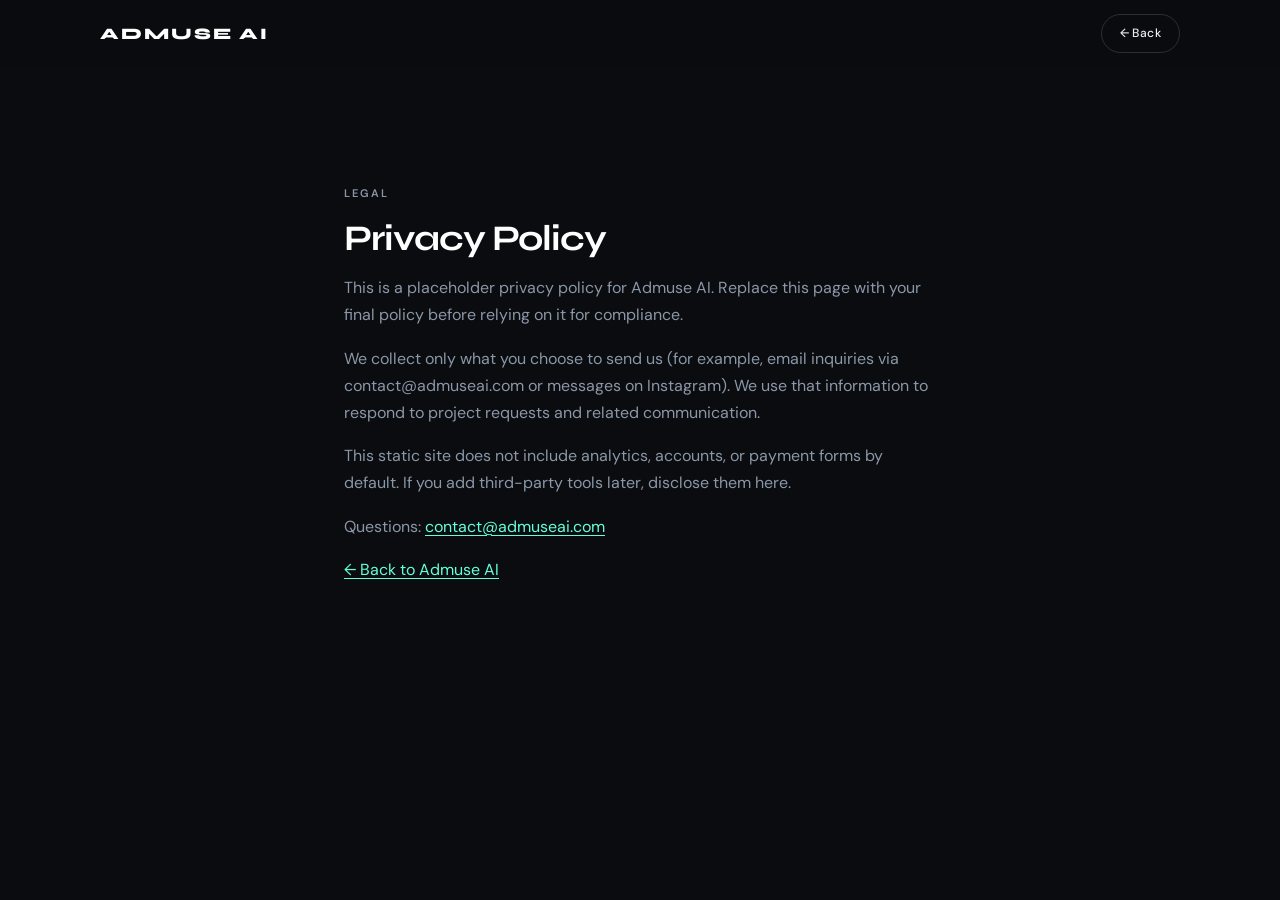
==== privacy/index.html @ ca108473 "Add files via upload" ====
<!DOCTYPE html>
<html lang="en">
  <head>
    <meta charset="UTF-8" />
    <meta name="viewport" content="width=device-width, initial-scale=1" />
    <title>Privacy Policy — Admuse AI</title>
    <meta name="description" content="Privacy policy placeholder for Admuse AI." />
    <meta name="theme-color" content="#0a0c0f" />
    <meta name="color-scheme" content="dark" />
    <link rel="preconnect" href="https://fonts.googleapis.com" />
    <link rel="preconnect" href="https://fonts.gstatic.com" crossorigin />
    <link
      href="https://fonts.googleapis.com/css2?family=Syne:wght@700;800&family=DM+Sans:wght@400;500&display=swap"
      rel="stylesheet"
    />
    <link rel="stylesheet" href="/styles.css" />
  </head>
  <body>
    <header class="site-header">
      <div class="shell header-inner">
        <a class="logo" href="/">ADMUSE AI</a>
        <a class="btn btn-ghost btn-nav" href="/">← Back</a>
      </div>
    </header>
    <main class="legal-page">
      <p class="eyebrow">Legal</p>
      <h1>Privacy Policy</h1>
      <p>
        This is a placeholder privacy policy for Admuse AI. Replace this page with
        your final policy before relying on it for compliance.
      </p>
      <p>
        We collect only what you choose to send us (for example, email inquiries via
        contact@admuseai.com or messages on Instagram). We use that information to
        respond to project requests and related communication.
      </p>
      <p>
        This static site does not include analytics, accounts, or payment forms by
        default. If you add third-party tools later, disclose them here.
      </p>
      <p>Questions: <a href="mailto:contact@admuseai.com">contact@admuseai.com</a></p>
      <p><a href="/">← Back to Admuse AI</a></p>
    </main>
  </body>
</html>
---- styles.css ----
/* Admuse AI — editorial dark / mint accent */

:root {
  --bg: #0a0c0f;
  --bg-elevated: #111418;
  --bg-card: #12161b;
  --text: #e8edf2;
  --muted: #8b97a8;
  --accent: #64ffda;
  --accent-dim: rgba(100, 255, 218, 0.12);
  --accent-ring: rgba(100, 255, 218, 0.28);
  --border: rgba(255, 255, 255, 0.08);
  --border-strong: rgba(255, 255, 255, 0.14);
  --font-display: "Syne", system-ui, sans-serif;
  --font-body: "DM Sans", system-ui, -apple-system, sans-serif;
  --shell: min(1080px, calc(100% - 2.75rem));
  --shell-narrow: min(720px, calc(100% - 2.75rem));
  --header-h: 4.25rem;
  --radius: 16px;
  --radius-sm: 10px;
  color-scheme: dark;
}

*,
*::before,
*::after {
  box-sizing: border-box;
}

html {
  scroll-behavior: smooth;
}

@media (prefers-reduced-motion: reduce) {
  html {
    scroll-behavior: auto;
  }
  *,
  *::before,
  *::after {
    animation-duration: 0.01ms !important;
    animation-iteration-count: 1 !important;
    transition-duration: 0.01ms !important;
  }
}

body {
  margin: 0;
  min-height: 100vh;
  font-family: var(--font-body);
  font-weight: 400;
  font-size: 1rem;
  line-height: 1.7;
  color: var(--text);
  background: var(--bg);
  overflow-x: hidden;
  -webkit-font-smoothing: antialiased;
}

body.nav-open {
  overflow: hidden;
}

.bg-glow {
  position: fixed;
  inset: 0;
  z-index: 0;
  pointer-events: none;
  background:
    radial-gradient(ellipse 45% 35% at 80% 0%, rgba(100, 255, 218, 0.06), transparent 55%),
    radial-gradient(ellipse 40% 30% at 10% 40%, rgba(100, 255, 218, 0.03), transparent 50%);
}

img,
svg,
video {
  display: block;
  max-width: 100%;
}

a {
  color: inherit;
  text-decoration-thickness: 1px;
  text-underline-offset: 0.2em;
}

a:hover {
  color: var(--accent);
}

:focus-visible {
  outline: 2px solid var(--accent);
  outline-offset: 3px;
}

.skip-link {
  position: absolute;
  left: 1rem;
  top: -100px;
  z-index: 1000;
  padding: 0.65rem 1rem;
  background: var(--accent);
  color: var(--bg);
  border-radius: 999px;
  text-decoration: none;
  font-size: 0.85rem;
  font-weight: 700;
}

.skip-link:focus {
  top: 1rem;
}

.shell {
  width: var(--shell);
  margin-inline: auto;
}

.section-inner-wide {
  width: var(--shell);
}

.section-inner {
  width: var(--shell);
  margin-inline: auto;
}

/* ── Header ── */
.site-header {
  position: sticky;
  top: 0;
  z-index: 100;
  height: var(--header-h);
  background: rgba(10, 12, 15, 0.85);
  backdrop-filter: blur(12px);
  -webkit-backdrop-filter: blur(12px);
  border-bottom: 1px solid transparent;
  transition: border-color 0.2s ease, background 0.2s ease;
}

.site-header.is-scrolled {
  border-bottom-color: var(--border);
  background: rgba(10, 12, 15, 0.92);
}

.header-inner {
  display: flex;
  align-items: center;
  justify-content: space-between;
  height: 100%;
  gap: 1.25rem;
}

.logo {
  display: inline-flex;
  align-items: center;
  text-decoration: none;
  color: #fff;
  font-family: var(--font-display);
  font-weight: 800;
  font-size: 1rem;
  letter-spacing: 0.12em;
  flex-shrink: 0;
}

.logo:hover {
  color: #fff;
}

.logo-text {
  white-space: nowrap;
}

.nav-toggle {
  display: none;
  width: 2.5rem;
  height: 2.5rem;
  padding: 0;
  border: 1px solid var(--border);
  border-radius: 8px;
  background: transparent;
  cursor: pointer;
  align-items: center;
  justify-content: center;
  flex-direction: column;
  gap: 5px;
  z-index: 2;
}

.nav-toggle-bar {
  display: block;
  width: 16px;
  height: 1.5px;
  background: var(--text);
  transition: transform 0.2s ease, opacity 0.2s ease;
}

.nav-toggle[aria-expanded="true"] .nav-toggle-bar:nth-child(1) {
  transform: translateY(6.5px) rotate(45deg);
}

.nav-toggle[aria-expanded="true"] .nav-toggle-bar:nth-child(2) {
  opacity: 0;
}

.nav-toggle[aria-expanded="true"] .nav-toggle-bar:nth-child(3) {
  transform: translateY(-6.5px) rotate(-45deg);
}

.site-nav {
  display: flex;
  align-items: center;
  gap: 1.75rem;
}

.nav-list {
  display: flex;
  align-items: center;
  gap: 1.5rem;
  list-style: none;
  margin: 0;
  padding: 0;
}

.nav-list a {
  display: inline-block;
  text-decoration: none;
  font-size: 0.8125rem;
  font-weight: 500;
  letter-spacing: 0.02em;
  color: var(--muted);
  transition: color 0.2s ease;
}

.nav-list a:hover,
.nav-list a[aria-current="true"] {
  color: var(--accent);
}

.btn-nav {
  padding: 0.55rem 1.1rem !important;
  font-size: 0.75rem !important;
  letter-spacing: 0.04em !important;
}

/* ── Sections ── */
.section {
  position: relative;
  z-index: 10;
  padding: 5.5rem 0;
}

.section-header {
  margin-bottom: 2.5rem;
  max-width: 40rem;
}

.eyebrow {
  margin: 0 0 0.75rem;
  font-size: 0.6875rem;
  font-weight: 600;
  letter-spacing: 0.18em;
  text-transform: uppercase;
  color: var(--accent);
}

h1,
h2,
h3 {
  margin: 0;
  color: #fff;
  font-family: var(--font-display);
  font-weight: 700;
  letter-spacing: -0.03em;
  line-height: 1.1;
}

h2 {
  font-size: clamp(1.85rem, 4.2vw, 2.75rem);
  margin-bottom: 1rem;
}

h3 {
  font-size: 1.125rem;
  font-weight: 700;
  letter-spacing: -0.02em;
}

.lede,
.section-intro {
  margin: 0;
  color: var(--muted);
  font-weight: 400;
  font-size: 1.05rem;
  line-height: 1.75;
  max-width: 38rem;
}

.text-link {
  display: inline-block;
  margin-top: 1.5rem;
  color: var(--accent);
  font-weight: 600;
  font-size: 0.9375rem;
  text-decoration: none;
}

.text-link:hover {
  text-decoration: underline;
}

.section-cta {
  margin-top: 2.5rem;
}

/* ── Buttons ── */
.btn {
  display: inline-flex;
  align-items: center;
  justify-content: center;
  padding: 0.85rem 1.6rem;
  border-radius: 999px;
  font-family: var(--font-body);
  font-size: 0.8125rem;
  font-weight: 600;
  letter-spacing: 0.02em;
  text-decoration: none;
  border: 1px solid transparent;
  cursor: pointer;
  transition: transform 0.2s ease, box-shadow 0.2s ease, border-color 0.2s ease,
    color 0.2s ease, background 0.2s ease;
}

.btn-primary {
  background: var(--accent);
  color: #04120e;
  border-color: var(--accent);
}

.btn-primary:hover {
  transform: translateY(-1px);
  box-shadow: 0 8px 28px rgba(100, 255, 218, 0.22);
  color: #04120e;
}

.btn-ghost {
  background: transparent;
  color: var(--text);
  border-color: var(--border-strong);
  font-weight: 500;
}

.btn-ghost:hover {
  border-color: var(--accent);
  color: var(--accent);
}

/* ── Hero ── */
.hero {
  padding-top: 3.5rem;
  padding-bottom: 4rem;
}

.hero-inner {
  display: grid;
  grid-template-columns: 1.15fr 0.85fr;
  gap: 3.5rem;
  align-items: center;
}

.hero-title {
  font-size: clamp(2.4rem, 5.5vw, 3.75rem);
  font-weight: 800;
  line-height: 1.02;
  letter-spacing: -0.035em;
  margin-bottom: 1.25rem;
  max-width: 12ch;
  color: #fff;
}

.lede {
  margin-bottom: 2rem;
  font-size: clamp(1rem, 1.6vw, 1.125rem);
}

.hero-actions {
  display: flex;
  flex-wrap: wrap;
  gap: 0.75rem;
}

.ugc-frame {
  width: min(280px, 100%);
  margin-inline: auto;
  border: 1px solid var(--border-strong);
  border-radius: 28px;
  background: var(--bg-card);
  overflow: hidden;
  box-shadow: 0 24px 60px rgba(0, 0, 0, 0.45);
}

.ugc-frame-bar {
  display: flex;
  align-items: center;
  gap: 0.35rem;
  padding: 0.75rem 1rem;
  border-bottom: 1px solid var(--border);
  background: rgba(255, 255, 255, 0.02);
}

.ugc-dot {
  width: 7px;
  height: 7px;
  border-radius: 50%;
  background: var(--border-strong);
}

.ugc-dot:first-child {
  background: var(--accent);
  opacity: 0.7;
}

.ugc-frame-label {
  margin-left: auto;
  font-size: 0.625rem;
  letter-spacing: 0.12em;
  text-transform: uppercase;
  color: var(--muted);
}

.ugc-frame-body {
  aspect-ratio: 9 / 16;
  display: grid;
  place-items: center;
  background:
    linear-gradient(160deg, rgba(100, 255, 218, 0.06), transparent 45%),
    #0d1014;
}

.ugc-placeholder {
  text-align: center;
  padding: 1.5rem;
  color: var(--muted);
}

.ugc-placeholder p {
  margin: 0.75rem 0 0;
  font-size: 0.8125rem;
}

.ugc-play {
  display: inline-block;
  width: 0;
  height: 0;
  border-style: solid;
  border-width: 10px 0 10px 16px;
  border-color: transparent transparent transparent var(--accent);
  opacity: 0.85;
}

/* ── Value strip ── */
.value-strip {
  position: relative;
  z-index: 10;
  border-block: 1px solid var(--border);
  background: var(--bg-elevated);
  padding: 1.1rem 0;
}

.value-strip-inner {
  display: flex;
  flex-wrap: wrap;
  align-items: center;
  justify-content: center;
  gap: 0.65rem 0.35rem;
}

.value-item {
  font-size: 0.75rem;
  font-weight: 600;
  letter-spacing: 0.14em;
  text-transform: uppercase;
  color: var(--text);
  padding: 0.25rem 0.65rem;
}

.value-sep {
  color: var(--accent);
  opacity: 0.5;
  font-size: 0.75rem;
}

/* ── Intro ── */
.intro-inner {
  max-width: 40rem;
}

.intro .section-intro {
  font-size: 1.05rem;
}

/* ── Services ── */
.service-grid {
  display: grid;
  grid-template-columns: repeat(2, 1fr);
  gap: 1.25rem;
}

.service-card {
  padding: 1.75rem;
  background: var(--bg-card);
  border: 1px solid var(--border);
  border-radius: var(--radius);
  transition: border-color 0.2s ease;
}

.service-card:hover {
  border-color: var(--accent-ring);
}

.service-icon-wrap {
  width: 2.5rem;
  height: 2.5rem;
  display: grid;
  place-items: center;
  margin-bottom: 1.15rem;
  border-radius: 10px;
  background: var(--accent-dim);
  color: var(--accent);
}

.service-icon {
  width: 1.25rem;
  height: 1.25rem;
}

.service-card h3 {
  margin-bottom: 0.5rem;
}

.service-card p {
  margin: 0;
  font-size: 0.9375rem;
  color: var(--muted);
  line-height: 1.65;
}

/* ── Work ── */
.project-grid {
  display: grid;
  grid-template-columns: repeat(2, 1fr);
  gap: 1.25rem;
}

.project-card {
  display: flex;
  flex-direction: column;
  margin: 0;
  background: var(--bg-card);
  border: 1px solid var(--border);
  border-radius: var(--radius);
  overflow: hidden;
  transition: border-color 0.2s ease;
}

.project-card:hover {
  border-color: var(--accent-ring);
}

.project-media {
  position: relative;
  width: 100%;
  background: #0d1014;
  border-bottom: 1px solid var(--border);
  overflow: hidden;
}

.project-media.has-video {
  background: #000;
}

.project-media-inner {
  display: grid;
  place-items: center;
  align-content: center;
  width: 100%;
  height: 100%;
  min-height: 12rem;
  padding: 1.5rem;
  text-align: center;
  gap: 0.5rem;
}

.project-media-dot {
  width: 0.45rem;
  height: 0.45rem;
  margin: 0 auto;
  border-radius: 50%;
  background: var(--accent);
  opacity: 0.7;
}

.project-media-label {
  margin: 0;
  font-size: 0.8125rem;
  font-weight: 500;
  color: var(--muted);
}

.project-video {
  width: 100%;
  height: 100%;
  object-fit: cover;
  background: #000;
}

.project-body {
  padding: 1.25rem 1.35rem 1.4rem;
}

.project-body h3 {
  font-size: 1.05rem;
  margin-bottom: 0.35rem;
}

.project-body > p {
  margin: 0;
  font-size: 0.875rem;
  color: var(--muted);
  line-height: 1.6;
}

.project-tags {
  display: flex;
  flex-wrap: wrap;
  gap: 0.35rem;
  list-style: none;
  margin: 0.85rem 0 0;
  padding: 0;
}

.project-tags li {
  padding: 0.2rem 0.55rem;
  font-size: 0.625rem;
  letter-spacing: 0.08em;
  text-transform: uppercase;
  color: var(--accent);
  background: var(--accent-dim);
  border-radius: 999px;
}

.project-external {
  display: inline-block;
  margin-top: 0.75rem;
  font-size: 0.8125rem;
  font-weight: 500;
  color: var(--accent);
  text-decoration: none;
}

.project-external:hover {
  text-decoration: underline;
}

/* ── Process / How ── */
.process-grid,
.how-grid {
  display: grid;
  grid-template-columns: repeat(4, 1fr);
  gap: 1.25rem;
  list-style: none;
  margin: 0;
  padding: 0;
  counter-reset: none;
}

.process-step,
.how-step {
  padding: 1.5rem;
  background: var(--bg-card);
  border: 1px solid var(--border);
  border-radius: var(--radius);
}

.step-num {
  display: block;
  margin-bottom: 1rem;
  font-family: var(--font-display);
  font-size: 0.8125rem;
  font-weight: 700;
  letter-spacing: 0.08em;
  color: var(--accent);
}

.process-step h3,
.how-step h3 {
  margin-bottom: 0.5rem;
  font-size: 1.05rem;
}

.process-step p,
.how-step p {
  margin: 0;
  font-size: 0.875rem;
  color: var(--muted);
  line-height: 1.6;
}

/* ── Comparison ── */
.compare-grid {
  display: grid;
  grid-template-columns: 1fr 1fr;
  gap: 1.25rem;
}

.compare-card {
  padding: 1.75rem;
  background: var(--bg-card);
  border: 1px solid var(--border);
  border-radius: var(--radius);
}

.compare-card.is-highlight {
  border-color: var(--accent-ring);
  background: linear-gradient(180deg, rgba(100, 255, 218, 0.05), var(--bg-card));
}

.compare-card h3 {
  margin-bottom: 1.15rem;
  font-size: 1.05rem;
}

.compare-card.is-highlight h3 {
  color: var(--accent);
}

.compare-card ul {
  list-style: none;
  margin: 0;
  padding: 0;
  display: flex;
  flex-direction: column;
  gap: 0.75rem;
}

.compare-card li {
  position: relative;
  padding-left: 1.15rem;
  font-size: 0.9375rem;
  color: var(--muted);
  line-height: 1.5;
}

.compare-card li::before {
  content: "";
  position: absolute;
  left: 0;
  top: 0.55em;
  width: 6px;
  height: 6px;
  border-radius: 50%;
  background: var(--border-strong);
}

.compare-card.is-highlight li::before {
  background: var(--accent);
}

/* ── Directions ── */
.directions-grid {
  display: grid;
  grid-template-columns: repeat(3, 1fr);
  gap: 1rem;
}

.direction-card {
  padding: 1.35rem;
  border: 1px solid var(--border);
  border-radius: var(--radius);
  background: var(--bg-card);
  transition: border-color 0.2s ease;
}

.direction-card:hover {
  border-color: var(--accent-ring);
}

.direction-card h3 {
  margin-bottom: 0.4rem;
  font-size: 1rem;
}

.direction-card p {
  margin: 0;
  font-size: 0.875rem;
  color: var(--muted);
  line-height: 1.55;
}

/* ── Audience ── */
.audience-tags {
  display: flex;
  flex-wrap: wrap;
  gap: 0.65rem;
  list-style: none;
  margin: 0;
  padding: 0;
}

.audience-tag {
  padding: 0.65rem 1.15rem;
  font-size: 0.875rem;
  font-weight: 500;
  color: var(--text);
  background: var(--bg-card);
  border: 1px solid var(--border);
  border-radius: 999px;
  transition: border-color 0.2s ease, color 0.2s ease;
}

.audience-tag:hover {
  border-color: var(--accent-ring);
  color: var(--accent);
}

/* ── Platforms ── */
.platform-grid {
  display: grid;
  grid-template-columns: repeat(3, 1fr);
  gap: 1rem;
}

.platform-card {
  padding: 1.35rem;
  border: 1px solid var(--border);
  border-radius: var(--radius);
  background: var(--bg-card);
}

.platform-card h3 {
  margin-bottom: 0.35rem;
  font-size: 1rem;
}

.platform-card p {
  margin: 0;
  font-size: 0.8125rem;
  color: var(--muted);
}

/* ── Pricing ── */
.pricing-grid {
  display: grid;
  grid-template-columns: repeat(3, 1fr);
  gap: 1.25rem;
  align-items: stretch;
}

.pricing-card {
  display: flex;
  flex-direction: column;
  padding: 1.75rem;
  background: var(--bg-card);
  border: 1px solid var(--border);
  border-radius: var(--radius);
}

.pricing-card.is-featured {
  border-color: var(--accent-ring);
  box-shadow: 0 0 0 1px rgba(100, 255, 218, 0.08);
}

.pricing-name {
  margin: 0 0 0.5rem;
  font-size: 0.6875rem;
  font-weight: 700;
  letter-spacing: 0.16em;
  text-transform: uppercase;
  color: var(--accent);
}

.pricing-price {
  margin: 0 0 0.75rem;
  font-family: var(--font-display);
  font-size: 1.5rem;
  font-weight: 700;
  color: #fff;
  letter-spacing: -0.02em;
}

.pricing-blurb {
  margin: 0 0 1.25rem;
  font-size: 0.875rem;
  color: var(--muted);
  line-height: 1.55;
}

.pricing-features {
  list-style: none;
  margin: 0 0 1.5rem;
  padding: 0;
  flex: 1;
  display: flex;
  flex-direction: column;
  gap: 0.65rem;
}

.pricing-features li {
  position: relative;
  padding-left: 1.1rem;
  font-size: 0.875rem;
  color: var(--text);
  line-height: 1.45;
}

.pricing-features li::before {
  content: "";
  position: absolute;
  left: 0;
  top: 0.5em;
  width: 6px;
  height: 6px;
  border-radius: 50%;
  background: var(--accent);
  opacity: 0.7;
}

.pricing-card .btn {
  width: 100%;
}

.pricing-note {
  margin: 1.25rem 0 0;
  font-size: 0.75rem;
  color: var(--muted);
  opacity: 0.8;
}

/* ── FAQ ── */
.faq-list {
  display: flex;
  flex-direction: column;
  gap: 0.65rem;
  max-width: 40rem;
}

.faq-item {
  border: 1px solid var(--border);
  border-radius: var(--radius-sm);
  background: var(--bg-card);
  padding: 0;
}

.faq-item summary {
  cursor: pointer;
  list-style: none;
  padding: 1.1rem 1.25rem;
  font-family: var(--font-display);
  font-weight: 600;
  font-size: 1rem;
  color: #fff;
  letter-spacing: -0.01em;
}

.faq-item summary::-webkit-details-marker {
  display: none;
}

.faq-item summary::after {
  content: "+";
  float: right;
  color: var(--accent);
  font-weight: 400;
  font-size: 1.15rem;
  line-height: 1;
}

.faq-item[open] summary::after {
  content: "−";
}

.faq-item p {
  margin: 0;
  padding: 0 1.25rem 1.25rem;
  font-size: 0.9375rem;
  color: var(--muted);
  line-height: 1.65;
}

/* ── About ── */
.about-body {
  max-width: 38rem;
  font-size: 1.05rem;
}

/* ── Final CTA ── */
.final-cta {
  padding-bottom: 6rem;
}

.final-cta-inner {
  padding: 3rem 2.5rem;
  border: 1px solid var(--border);
  border-radius: calc(var(--radius) + 4px);
  background:
    linear-gradient(135deg, rgba(100, 255, 218, 0.05), transparent 50%),
    var(--bg-card);
  text-align: center;
  display: flex;
  flex-direction: column;
  align-items: center;
}

.final-cta .section-intro {
  margin-inline: auto;
  margin-bottom: 1.75rem;
}

.final-cta .hero-actions {
  justify-content: center;
}

/* ── Footer ── */
.site-footer {
  position: relative;
  z-index: 10;
  border-top: 1px solid var(--border);
  padding: 2.5rem 0 2.75rem;
  background: var(--bg-elevated);
}

.footer-inner {
  display: grid;
  grid-template-columns: 1.2fr 1.4fr 1fr;
  gap: 2rem;
  align-items: start;
}

.footer-logo {
  margin: 0 0 0.5rem;
  font-family: var(--font-display);
  font-weight: 800;
  font-size: 0.875rem;
  letter-spacing: 0.12em;
  color: #fff;
}

.footer-note {
  margin: 0;
  font-size: 0.8125rem;
  color: var(--muted);
}

.footer-links {
  display: flex;
  flex-wrap: wrap;
  gap: 0.65rem 1.25rem;
  list-style: none;
  margin: 0;
  padding: 0;
}

.footer-links a {
  font-size: 0.8125rem;
  color: var(--muted);
  text-decoration: none;
}

.footer-links a:hover {
  color: var(--accent);
}

.footer-contact {
  display: flex;
  flex-direction: column;
  gap: 0.4rem;
  align-items: flex-end;
}

.footer-contact a {
  font-size: 0.8125rem;
  color: var(--muted);
  text-decoration: none;
}

.footer-contact a:hover {
  color: var(--accent);
}

/* ── Legal stub pages ── */
.legal-page {
  max-width: 40rem;
  margin: 0 auto;
  padding: calc(var(--header-h) + 3rem) 1.5rem 4rem;
}

.legal-page h1 {
  font-size: clamp(1.75rem, 4vw, 2.25rem);
  margin-bottom: 1rem;
}

.legal-page p {
  color: var(--muted);
  margin: 0 0 1rem;
}

.legal-page a {
  color: var(--accent);
}

/* ── Responsive ── */
@media (max-width: 960px) {
  .hero-inner {
    grid-template-columns: 1fr;
    gap: 2.5rem;
  }

  .hero-title {
    max-width: none;
  }

  .hero-visual {
    order: -1;
  }

  .ugc-frame {
    width: min(220px, 70vw);
  }

  .process-grid,
  .how-grid {
    grid-template-columns: repeat(2, 1fr);
  }

  .directions-grid,
  .platform-grid,
  .pricing-grid {
    grid-template-columns: repeat(2, 1fr);
  }

  .footer-inner {
    grid-template-columns: 1fr 1fr;
  }

  .footer-contact {
    align-items: flex-start;
    grid-column: 1 / -1;
  }
}

@media (max-width: 720px) {
  :root {
    --shell: min(1080px, calc(100% - 1.5rem));
  }

  .nav-toggle {
    display: inline-flex;
  }

  .site-nav {
    position: fixed;
    top: var(--header-h);
    left: 0;
    right: 0;
    bottom: 0;
    background: rgba(10, 12, 15, 0.97);
    border-bottom: none;
    padding: 1.25rem 1.5rem 2rem;
    display: none;
    flex-direction: column;
    align-items: stretch;
    gap: 1.5rem;
    overflow-y: auto;
  }

  .site-nav.is-open {
    display: flex;
  }

  .nav-list {
    flex-direction: column;
    align-items: stretch;
    gap: 0.15rem;
  }

  .nav-list a {
    padding: 0.9rem 0.25rem;
    font-size: 1rem;
    color: var(--text);
  }

  .nav-cta .btn {
    width: 100%;
  }

  .section {
    padding: 4rem 0;
  }

  .service-grid,
  .project-grid,
  .compare-grid,
  .process-grid,
  .how-grid,
  .directions-grid,
  .platform-grid,
  .pricing-grid {
    grid-template-columns: 1fr;
  }

  .footer-inner {
    grid-template-columns: 1fr;
    gap: 1.5rem;
  }

  .final-cta-inner {
    padding: 2.25rem 1.35rem;
  }

  .value-strip-inner {
    justify-content: flex-start;
  }
}
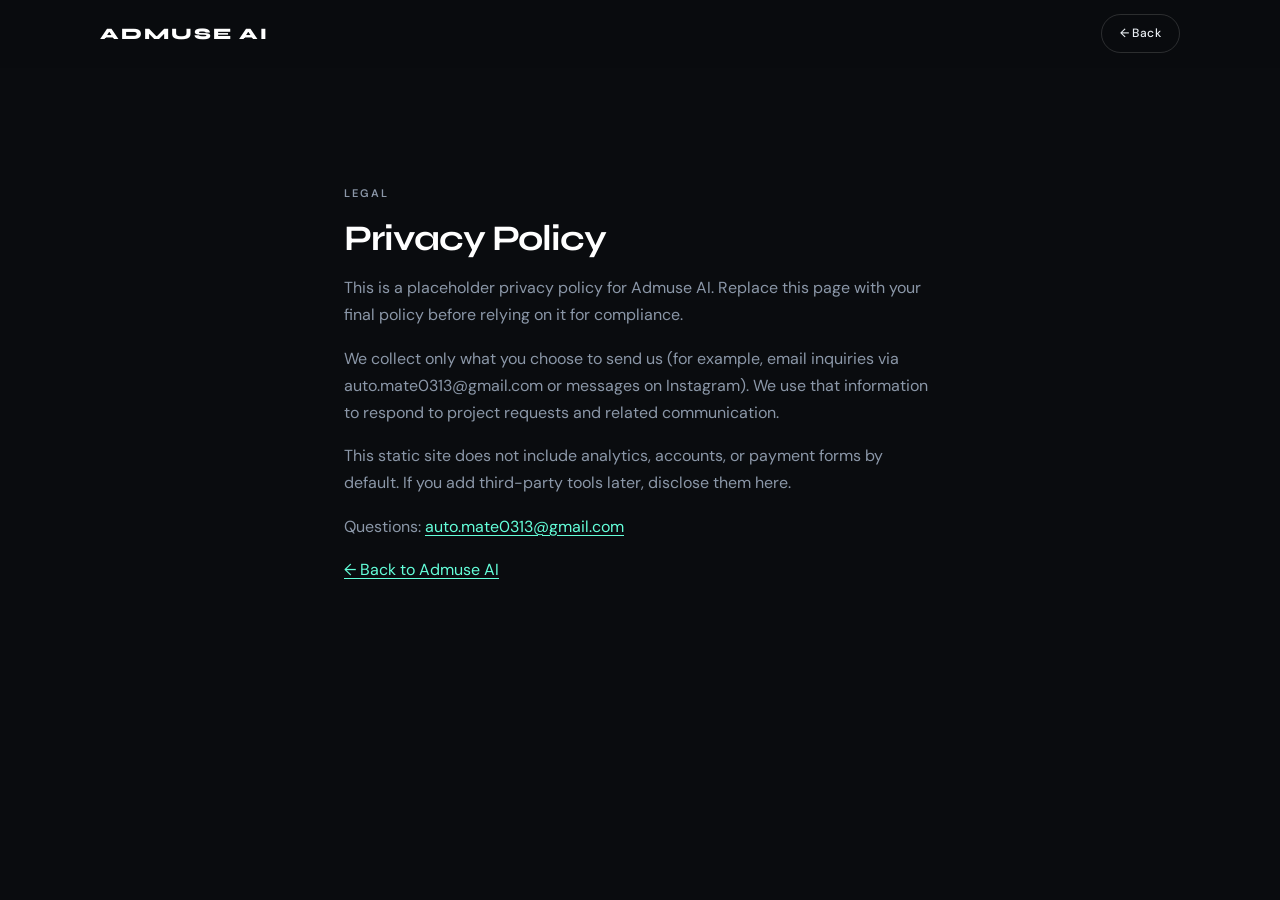
==== commit e3844b97: "Add files via upload" ====
--- a/privacy/index.html
+++ b/privacy/index.html
@@ -31,14 +31,14 @@
       </p>
       <p>
         We collect only what you choose to send us (for example, email inquiries via
-        contact@admuseai.com or messages on Instagram). We use that information to
+        auto.mate0313@gmail.com or messages on Instagram). We use that information to
         respond to project requests and related communication.
       </p>
       <p>
         This static site does not include analytics, accounts, or payment forms by
         default. If you add third-party tools later, disclose them here.
       </p>
-      <p>Questions: <a href="mailto:contact@admuseai.com">contact@admuseai.com</a></p>
+      <p>Questions: <a href="mailto:auto.mate0313@gmail.com">auto.mate0313@gmail.com</a></p>
       <p><a href="/">← Back to Admuse AI</a></p>
     </main>
   </body>
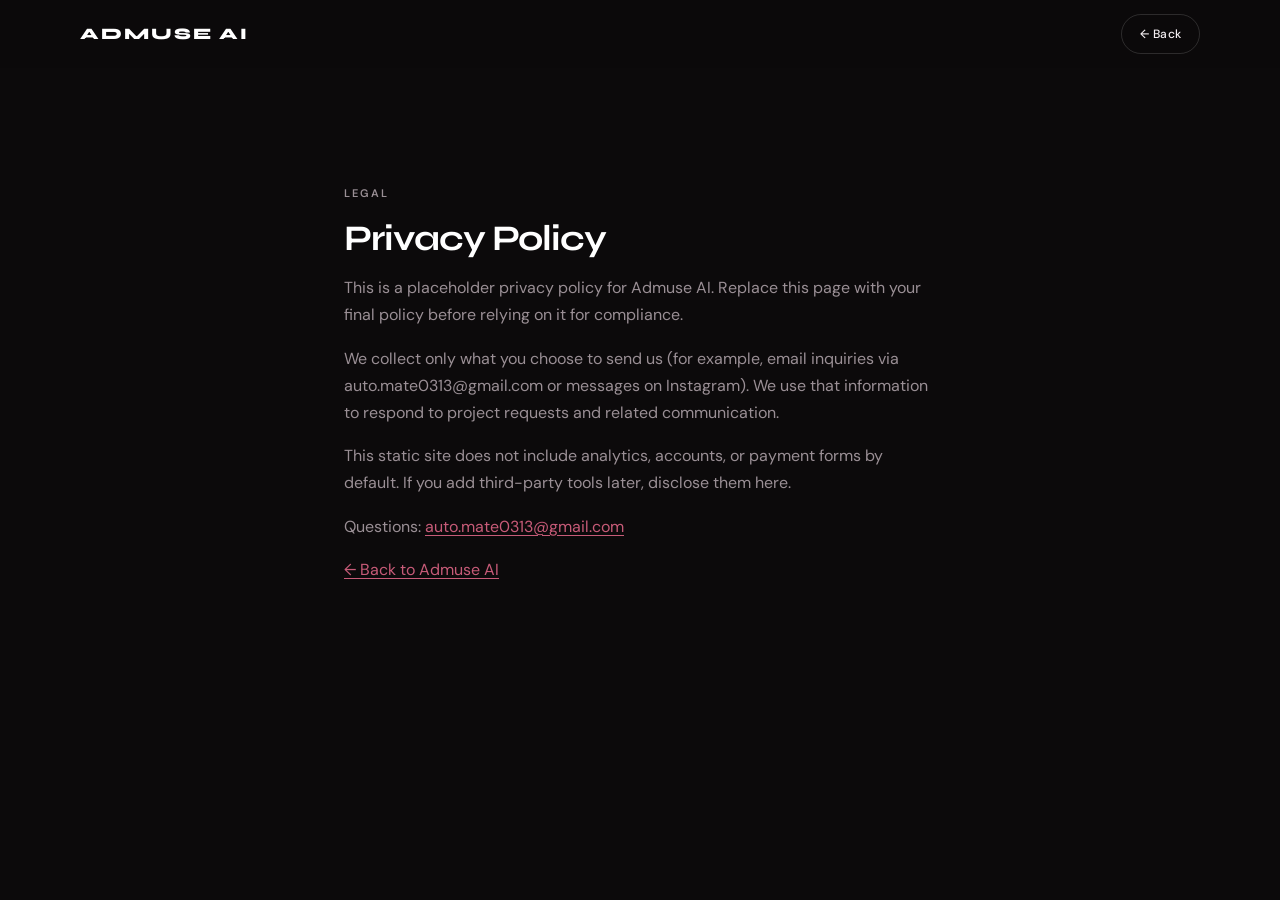
==== commit 108c57ab: "Add files via upload" ====
--- a/privacy/index.html
+++ b/privacy/index.html
@@ -5,7 +5,7 @@
     <meta name="viewport" content="width=device-width, initial-scale=1" />
     <title>Privacy Policy — Admuse AI</title>
     <meta name="description" content="Privacy policy placeholder for Admuse AI." />
-    <meta name="theme-color" content="#0a0c0f" />
+    <meta name="theme-color" content="#0c0a0b" />
     <meta name="color-scheme" content="dark" />
     <link rel="preconnect" href="https://fonts.googleapis.com" />
     <link rel="preconnect" href="https://fonts.gstatic.com" crossorigin />
--- a/styles.css
+++ b/styles.css
@@ -1,23 +1,55 @@
-/* Admuse AI — editorial dark / mint accent */
+/* Admuse AI — editorial dark / soft ruby accent */
 
 :root {
-  --bg: #0a0c0f;
-  --bg-elevated: #111418;
-  --bg-card: #12161b;
-  --text: #e8edf2;
-  --muted: #8b97a8;
-  --accent: #64ffda;
-  --accent-dim: rgba(100, 255, 218, 0.12);
-  --accent-ring: rgba(100, 255, 218, 0.28);
+  --bg: #0c0a0b;
+  --bg-elevated: #141012;
+  --bg-card: #181214;
+  --text: #f3eef1;
+  --muted: #9a8f95;
+  --accent: #C75B78;
+  --accent-dim: rgba(199, 91, 120, 0.14);
+  --accent-ring: rgba(224, 130, 180, 0.32);
+  --accent-soft: #E082B4;
+  --accent-deep: #9B2335;
+  --accent-glow: rgba(224, 130, 180, 0.18);
   --border: rgba(255, 255, 255, 0.08);
   --border-strong: rgba(255, 255, 255, 0.14);
   --font-display: "Syne", system-ui, sans-serif;
   --font-body: "DM Sans", system-ui, -apple-system, sans-serif;
-  --shell: min(1080px, calc(100% - 2.75rem));
+  --shell: min(1120px, calc(100% - 2.5rem));
   --shell-narrow: min(720px, calc(100% - 2.75rem));
   --header-h: 4.25rem;
-  --radius: 16px;
+  --radius: 18px;
   --radius-sm: 10px;
+  --shadow-card:
+    0 1px 0 rgba(255, 255, 255, 0.045) inset,
+    0 4px 12px rgba(0, 0, 0, 0.28),
+    0 18px 40px rgba(0, 0, 0, 0.38);
+  --shadow-card-hover:
+    0 1px 0 rgba(255, 255, 255, 0.06) inset,
+    0 10px 28px rgba(0, 0, 0, 0.4),
+    0 28px 56px rgba(0, 0, 0, 0.42),
+    0 0 36px rgba(199, 91, 120, 0.07);
+  --shadow-elevated:
+    0 1px 0 rgba(255, 255, 255, 0.04) inset,
+    0 12px 36px rgba(0, 0, 0, 0.35),
+    0 32px 64px rgba(0, 0, 0, 0.28);
+  --pop-ease: cubic-bezier(0.22, 1, 0.36, 1);
+  --pop-duration: 0.24s;
+  --pop-shadow-btn:
+    0 12px 24px rgba(0, 0, 0, 0.32),
+    0 14px 32px rgba(155, 35, 53, 0.16);
+  --pop-shadow-btn-primary:
+    0 12px 24px rgba(0, 0, 0, 0.28),
+    0 16px 36px rgba(155, 35, 53, 0.22);
+  --pop-shadow-btn-press:
+    0 8px 20px rgba(0, 0, 0, 0.3),
+    0 14px 30px rgba(199, 91, 120, 0.18);
+  --pop-shadow-card:
+    0 1px 0 rgba(255, 255, 255, 0.06) inset,
+    0 12px 32px rgba(0, 0, 0, 0.42),
+    0 28px 56px rgba(0, 0, 0, 0.4),
+    0 0 40px rgba(199, 91, 120, 0.08);
   color-scheme: dark;
 }
 
@@ -29,6 +61,7 @@
 
 html {
   scroll-behavior: smooth;
+  scroll-padding-top: calc(var(--header-h) + 1rem);
 }
 
 @media (prefers-reduced-motion: reduce) {
@@ -66,9 +99,25 @@
   inset: 0;
   z-index: 0;
   pointer-events: none;
+  overflow: hidden;
+}
+
+.bg-glow-layer {
+  position: absolute;
+  inset: -12% -8%;
+  will-change: transform;
+}
+
+.bg-glow-a {
   background:
-    radial-gradient(ellipse 45% 35% at 80% 0%, rgba(100, 255, 218, 0.06), transparent 55%),
-    radial-gradient(ellipse 40% 30% at 10% 40%, rgba(100, 255, 218, 0.03), transparent 50%);
+    radial-gradient(ellipse 42% 32% at 78% 8%, rgba(199, 91, 120, 0.05), transparent 60%),
+    radial-gradient(ellipse 28% 22% at 92% 28%, rgba(199, 91, 120, 0.035), transparent 55%);
+}
+
+.bg-glow-b {
+  background:
+    radial-gradient(ellipse 38% 28% at 12% 42%, rgba(199, 91, 120, 0.04), transparent 52%),
+    radial-gradient(ellipse 50% 40% at 50% 100%, rgba(199, 91, 120, 0.025), transparent 60%);
 }
 
 img,
@@ -131,7 +180,7 @@
   top: 0;
   z-index: 100;
   height: var(--header-h);
-  background: rgba(10, 12, 15, 0.85);
+  background: rgba(12, 10, 11, 0.85);
   backdrop-filter: blur(12px);
   -webkit-backdrop-filter: blur(12px);
   border-bottom: 1px solid transparent;
@@ -140,7 +189,7 @@
 
 .site-header.is-scrolled {
   border-bottom-color: var(--border);
-  background: rgba(10, 12, 15, 0.92);
+  background: rgba(12, 10, 11, 0.92);
 }
 
 .header-inner {
@@ -161,10 +210,12 @@
   font-size: 1rem;
   letter-spacing: 0.12em;
   flex-shrink: 0;
+  transition: opacity 0.2s ease;
 }
 
 .logo:hover {
   color: #fff;
+  opacity: 0.92;
 }
 
 .logo-text {
@@ -229,7 +280,9 @@
   font-weight: 500;
   letter-spacing: 0.02em;
   color: var(--muted);
-  transition: color 0.2s ease;
+  transform: translateZ(0);
+  transition: color var(--pop-duration) ease,
+    transform var(--pop-duration) var(--pop-ease);
 }
 
 .nav-list a:hover,
@@ -251,6 +304,8 @@
 }
 
 .section-header {
+  /* titles are not interactive — avoid accidental transform */
+
   margin-bottom: 2.5rem;
   max-width: 40rem;
 }
@@ -313,7 +368,24 @@
   margin-top: 2.5rem;
 }
 
-/* ── Buttons ── */
+/* ── Interactive pop language (CTA 3D pop, site-wide) ── */
+/* Lift lives on the element itself so press/hover never shifts layout. */
+.hero-actions,
+.hero-cta,
+.btn-row,
+.section-cta,
+.nav-cta,
+.service-grid,
+.project-grid,
+.pricing-grid,
+.directions-grid,
+.platform-grid,
+.audience-tags,
+.faq-list,
+.compare-grid {
+  perspective: 900px;
+}
+
 .btn {
   display: inline-flex;
   align-items: center;
@@ -327,20 +399,19 @@
   text-decoration: none;
   border: 1px solid transparent;
   cursor: pointer;
-  transition: transform 0.2s ease, box-shadow 0.2s ease, border-color 0.2s ease,
-    color 0.2s ease, background 0.2s ease;
+  transform: translateZ(0);
+  transform-style: preserve-3d;
+  will-change: transform;
+  transition: transform var(--pop-duration) var(--pop-ease),
+    box-shadow var(--pop-duration) ease, border-color 0.2s ease, color 0.2s ease,
+    background 0.2s ease, opacity 0.2s ease;
 }
 
 .btn-primary {
-  background: var(--accent);
-  color: #04120e;
-  border-color: var(--accent);
-}
-
-.btn-primary:hover {
-  transform: translateY(-1px);
-  box-shadow: 0 8px 28px rgba(100, 255, 218, 0.22);
-  color: #04120e;
+  background: linear-gradient(180deg, #D46A86 0%, var(--accent) 100%);
+  color: #fff;
+  border-color: transparent;
+  box-shadow: 0 1px 0 rgba(255, 255, 255, 0.12) inset, 0 8px 24px rgba(155, 35, 53, 0.22);
 }
 
 .btn-ghost {
@@ -350,32 +421,256 @@
   font-weight: 500;
 }
 
-.btn-ghost:hover {
-  border-color: var(--accent);
-  color: var(--accent);
-}
-
-/* ── Hero ── */
+/* Shared surfaces that speak the same pop dialect as .btn */
+.service-card,
+.project-card,
+.pricing-card,
+.direction-card,
+.platform-card,
+.compare-card,
+.faq-item,
+.audience-tag {
+  transform: translateZ(0);
+  transform-style: preserve-3d;
+  transition: transform var(--pop-duration) var(--pop-ease),
+    box-shadow var(--pop-duration) ease, border-color 0.25s ease,
+    color 0.2s ease, background 0.2s ease, opacity 0.2s ease;
+}
+
+/* Hover gated: touch devices must not retain a sticky lift. */
+@media (hover: hover) and (pointer: fine) and (prefers-reduced-motion: no-preference) {
+  .btn:hover,
+  .btn:focus-visible,
+  .btn-primary:hover,
+  .btn-ghost:hover,
+  .btn-primary:focus-visible,
+  .btn-ghost:focus-visible,
+  .btn-nav:hover,
+  .btn-nav:focus-visible {
+    transform: perspective(700px) translate3d(0, -4px, 10px) rotateX(1.5deg)
+      scale(1.025);
+    box-shadow: var(--pop-shadow-btn);
+  }
+
+  .btn-primary:hover,
+  .btn-primary:focus-visible {
+    color: #fff;
+    box-shadow: var(--pop-shadow-btn-primary);
+  }
+
+  .btn-ghost:hover,
+  .btn-ghost:focus-visible {
+    border-color: var(--accent);
+    color: var(--accent);
+  }
+
+  .nav-list a:hover {
+    transform: translate3d(0, -2px, 0);
+  }
+
+  .service-card:hover,
+  .service-card.is-inview:hover,
+  .project-card:hover,
+  .project-card.is-inview:hover,
+  .pricing-card:hover,
+  .direction-card:hover,
+  .platform-card:hover,
+  .compare-card:hover,
+  .faq-item:hover {
+    animation: none;
+    border-color: var(--accent-ring);
+    box-shadow: var(--pop-shadow-card);
+    transform: perspective(700px) translate3d(0, -8px, 16px) scale(1.02);
+  }
+
+  /* removed sideways rotateY hover — straight 3D pop only */
+
+  .audience-tag:hover {
+    border-color: var(--accent-ring);
+    color: var(--accent);
+    box-shadow: 0 8px 20px rgba(0, 0, 0, 0.28),
+      0 0 24px rgba(199, 91, 120, 0.08);
+    transform: perspective(700px) translate3d(0, -3px, 8px) rotateX(1.25deg)
+      scale(1.04);
+  }
+
+  .footer-links a:hover,
+  .footer-contact a:hover {
+    transform: translate3d(0, -2px, 0);
+  }
+}
+
+/* Press/active: same tactile pop for touch + mouse without sticky hover. */
+@media (prefers-reduced-motion: no-preference) {
+  .btn:active,
+  .btn-primary:active,
+  .btn-ghost:active,
+  .btn-nav:active {
+    transform: perspective(700px) translate3d(0, -2px, 6px) scale(1.01);
+    box-shadow: var(--pop-shadow-btn-press);
+  }
+
+  .service-card:active,
+  .service-card.is-inview:active,
+  .project-card:active,
+  .project-card.is-inview:active,
+  .pricing-card:active,
+  .direction-card:active,
+  .platform-card:active,
+  .compare-card:active,
+  .faq-item:active {
+    animation: none;
+    border-color: var(--accent-ring);
+    box-shadow: var(--pop-shadow-card);
+    transform: perspective(700px) translate3d(0, -4px, 10px) scale(1.015);
+  }
+
+  .audience-tag:active {
+    border-color: var(--accent-ring);
+    color: var(--accent);
+    transform: perspective(700px) translate3d(0, -2px, 6px) scale(1.02);
+  }
+
+  .nav-list a:active,
+  .footer-links a:active,
+  .footer-contact a:active {
+    transform: translate3d(0, -1px, 0);
+  }
+}
+
+/* ── Hero — typography + atmospheric light field (no device) ── */
 .hero {
-  padding-top: 3.5rem;
-  padding-bottom: 4rem;
+  position: relative;
+  padding-top: clamp(4.5rem, 12vw, 7.5rem);
+  padding-bottom: clamp(4rem, 10vw, 6.5rem);
+  overflow: hidden;
+  isolation: isolate;
+  min-height: min(78vh, 720px);
+  display: flex;
+  align-items: center;
+}
+
+.hero-particles {
+  position: absolute;
+  inset: 0;
+  width: 100%;
+  height: 100%;
+  pointer-events: none;
+  z-index: 0;
+  opacity: 0.9;
+}
+
+/* Soft ruby light field behind copy */
+.hero-haze {
+  position: absolute;
+  inset: 0;
+  z-index: 0;
+  pointer-events: none;
+  overflow: hidden;
+}
+
+.hero-haze::before {
+  content: "";
+  position: absolute;
+  inset: 0;
+  background:
+    radial-gradient(ellipse 70% 55% at 50% 42%, rgba(199, 91, 120, 0.05), transparent 64%),
+    radial-gradient(ellipse 45% 40% at 18% 70%, rgba(199, 91, 120, 0.04), transparent 58%),
+    radial-gradient(ellipse 40% 35% at 88% 28%, rgba(232, 237, 242, 0.035), transparent 55%),
+    linear-gradient(180deg, rgba(12, 10, 11, 0) 0%, rgba(12, 10, 11, 0.35) 100%);
+}
+
+.hero-haze-orb {
+  position: absolute;
+  border-radius: 50%;
+  filter: blur(64px);
+  opacity: 0.55;
+  will-change: transform;
+}
+
+.hero-haze-orb-a {
+  width: min(520px, 70vw);
+  height: min(520px, 70vw);
+  top: 8%;
+  left: 50%;
+  transform: translateX(-52%);
+  background: radial-gradient(circle, rgba(199, 91, 120, 0.11) 0%, transparent 70%);
+}
+
+.hero-haze-orb-b {
+  width: min(340px, 50vw);
+  height: min(340px, 50vw);
+  bottom: 6%;
+  left: 8%;
+  background: radial-gradient(circle, rgba(224, 130, 180, 0.06) 0%, transparent 72%);
+}
+
+.hero-haze-orb-c {
+  width: min(280px, 42vw);
+  height: min(280px, 42vw);
+  top: 18%;
+  right: 6%;
+  background: radial-gradient(circle, rgba(232, 237, 242, 0.06) 0%, transparent 70%);
+}
+
+@media (prefers-reduced-motion: no-preference) {
+  .hero-haze-orb-a {
+    animation: hero-haze-drift-a 18s ease-in-out infinite alternate;
+  }
+  .hero-haze-orb-b {
+    animation: hero-haze-drift-b 22s ease-in-out infinite alternate;
+  }
+  .hero-haze-orb-c {
+    animation: hero-haze-drift-c 16s ease-in-out infinite alternate;
+  }
+}
+
+@keyframes hero-haze-drift-a {
+  from { transform: translateX(-52%) translateY(0); }
+  to { transform: translateX(-48%) translateY(12px); }
+}
+
+@keyframes hero-haze-drift-b {
+  from { transform: translate(0, 0); }
+  to { transform: translate(18px, -14px); }
+}
+
+@keyframes hero-haze-drift-c {
+  from { transform: translate(0, 0); }
+  to { transform: translate(-14px, 10px); }
 }
 
 .hero-inner {
-  display: grid;
-  grid-template-columns: 1.15fr 0.85fr;
-  gap: 3.5rem;
-  align-items: center;
+  position: relative;
+  z-index: 1;
+  width: 100%;
+  display: block;
+}
+
+.hero-copy {
+  max-width: 38rem;
+  margin: 0 auto;
+  text-align: center;
 }
 
 .hero-title {
-  font-size: clamp(2.4rem, 5.5vw, 3.75rem);
+  font-size: clamp(2.6rem, 6.2vw, 4.25rem);
   font-weight: 800;
   line-height: 1.02;
   letter-spacing: -0.035em;
-  margin-bottom: 1.25rem;
-  max-width: 12ch;
+  margin-bottom: 1.35rem;
+  max-width: none;
   color: #fff;
+  text-wrap: balance;
+}
+
+.hero-copy .lede {
+  margin-left: auto;
+  margin-right: auto;
+  max-width: 36ch;
+  margin-bottom: 2.15rem;
+  font-size: clamp(1.05rem, 1.8vw, 1.2rem);
+  color: var(--muted);
 }
 
 .lede {
@@ -387,75 +682,7 @@
   display: flex;
   flex-wrap: wrap;
   gap: 0.75rem;
-}
-
-.ugc-frame {
-  width: min(280px, 100%);
-  margin-inline: auto;
-  border: 1px solid var(--border-strong);
-  border-radius: 28px;
-  background: var(--bg-card);
-  overflow: hidden;
-  box-shadow: 0 24px 60px rgba(0, 0, 0, 0.45);
-}
-
-.ugc-frame-bar {
-  display: flex;
-  align-items: center;
-  gap: 0.35rem;
-  padding: 0.75rem 1rem;
-  border-bottom: 1px solid var(--border);
-  background: rgba(255, 255, 255, 0.02);
-}
-
-.ugc-dot {
-  width: 7px;
-  height: 7px;
-  border-radius: 50%;
-  background: var(--border-strong);
-}
-
-.ugc-dot:first-child {
-  background: var(--accent);
-  opacity: 0.7;
-}
-
-.ugc-frame-label {
-  margin-left: auto;
-  font-size: 0.625rem;
-  letter-spacing: 0.12em;
-  text-transform: uppercase;
-  color: var(--muted);
-}
-
-.ugc-frame-body {
-  aspect-ratio: 9 / 16;
-  display: grid;
-  place-items: center;
-  background:
-    linear-gradient(160deg, rgba(100, 255, 218, 0.06), transparent 45%),
-    #0d1014;
-}
-
-.ugc-placeholder {
-  text-align: center;
-  padding: 1.5rem;
-  color: var(--muted);
-}
-
-.ugc-placeholder p {
-  margin: 0.75rem 0 0;
-  font-size: 0.8125rem;
-}
-
-.ugc-play {
-  display: inline-block;
-  width: 0;
-  height: 0;
-  border-style: solid;
-  border-width: 10px 0 10px 16px;
-  border-color: transparent transparent transparent var(--accent);
-  opacity: 0.85;
+  justify-content: center;
 }
 
 /* ── Value strip ── */
@@ -511,11 +738,7 @@
   background: var(--bg-card);
   border: 1px solid var(--border);
   border-radius: var(--radius);
-  transition: border-color 0.2s ease;
-}
-
-.service-card:hover {
-  border-color: var(--accent-ring);
+  box-shadow: var(--shadow-card);
 }
 
 .service-icon-wrap {
@@ -548,8 +771,8 @@
 /* ── Work ── */
 .project-grid {
   display: grid;
-  grid-template-columns: repeat(2, 1fr);
-  gap: 1.25rem;
+  grid-template-columns: repeat(3, 1fr);
+  gap: 1.35rem;
 }
 
 .project-card {
@@ -560,17 +783,13 @@
   border: 1px solid var(--border);
   border-radius: var(--radius);
   overflow: hidden;
-  transition: border-color 0.2s ease;
-}
-
-.project-card:hover {
-  border-color: var(--accent-ring);
+  box-shadow: var(--shadow-card);
 }
 
 .project-media {
   position: relative;
   width: 100%;
-  background: #0d1014;
+  background: #120e10;
   border-bottom: 1px solid var(--border);
   overflow: hidden;
 }
@@ -680,6 +899,7 @@
   background: var(--bg-card);
   border: 1px solid var(--border);
   border-radius: var(--radius);
+  box-shadow: var(--shadow-card);
 }
 
 .step-num {
@@ -718,11 +938,13 @@
   background: var(--bg-card);
   border: 1px solid var(--border);
   border-radius: var(--radius);
+  box-shadow: var(--shadow-card);
 }
 
 .compare-card.is-highlight {
   border-color: var(--accent-ring);
-  background: linear-gradient(180deg, rgba(100, 255, 218, 0.05), var(--bg-card));
+  background: linear-gradient(180deg, rgba(199, 91, 120, 0.08), var(--bg-card));
+  box-shadow: var(--shadow-card-hover);
 }
 
 .compare-card h3 {
@@ -778,11 +1000,7 @@
   border: 1px solid var(--border);
   border-radius: var(--radius);
   background: var(--bg-card);
-  transition: border-color 0.2s ease;
-}
-
-.direction-card:hover {
-  border-color: var(--accent-ring);
+  box-shadow: var(--shadow-card);
 }
 
 .direction-card h3 {
@@ -815,12 +1033,6 @@
   background: var(--bg-card);
   border: 1px solid var(--border);
   border-radius: 999px;
-  transition: border-color 0.2s ease, color 0.2s ease;
-}
-
-.audience-tag:hover {
-  border-color: var(--accent-ring);
-  color: var(--accent);
 }
 
 /* ── Platforms ── */
@@ -835,6 +1047,7 @@
   border: 1px solid var(--border);
   border-radius: var(--radius);
   background: var(--bg-card);
+  box-shadow: var(--shadow-card);
 }
 
 .platform-card h3 {
@@ -863,11 +1076,12 @@
   background: var(--bg-card);
   border: 1px solid var(--border);
   border-radius: var(--radius);
+  box-shadow: var(--shadow-card);
 }
 
 .pricing-card.is-featured {
   border-color: var(--accent-ring);
-  box-shadow: 0 0 0 1px rgba(100, 255, 218, 0.08);
+  box-shadow: var(--shadow-card-hover);
 }
 
 .pricing-name {
@@ -949,6 +1163,7 @@
   border-radius: var(--radius-sm);
   background: var(--bg-card);
   padding: 0;
+  box-shadow: 0 8px 24px rgba(0, 0, 0, 0.22);
 }
 
 .faq-item summary {
@@ -1003,8 +1218,9 @@
   border: 1px solid var(--border);
   border-radius: calc(var(--radius) + 4px);
   background:
-    linear-gradient(135deg, rgba(100, 255, 218, 0.05), transparent 50%),
+    linear-gradient(135deg, rgba(199, 91, 120, 0.07), transparent 55%),
     var(--bg-card);
+  box-shadow: var(--shadow-elevated);
   text-align: center;
   display: flex;
   flex-direction: column;
@@ -1061,9 +1277,13 @@
 }
 
 .footer-links a {
+  display: inline-block;
   font-size: 0.8125rem;
   color: var(--muted);
   text-decoration: none;
+  transform: translateZ(0);
+  transition: color var(--pop-duration) ease,
+    transform var(--pop-duration) var(--pop-ease);
 }
 
 .footer-links a:hover {
@@ -1078,9 +1298,13 @@
 }
 
 .footer-contact a {
+  display: inline-block;
   font-size: 0.8125rem;
   color: var(--muted);
   text-decoration: none;
+  transform: translateZ(0);
+  transition: color var(--pop-duration) ease,
+    transform var(--pop-duration) var(--pop-ease);
 }
 
 .footer-contact a:hover {
@@ -1110,21 +1334,14 @@
 
 /* ── Responsive ── */
 @media (max-width: 960px) {
-  .hero-inner {
-    grid-template-columns: 1fr;
-    gap: 2.5rem;
+  .hero {
+    min-height: auto;
+    padding-top: 3.75rem;
+    padding-bottom: 3.5rem;
   }
 
   .hero-title {
-    max-width: none;
-  }
-
-  .hero-visual {
-    order: -1;
-  }
-
-  .ugc-frame {
-    width: min(220px, 70vw);
+    font-size: clamp(2.25rem, 8vw, 3.25rem);
   }
 
   .process-grid,
@@ -1163,7 +1380,7 @@
     left: 0;
     right: 0;
     bottom: 0;
-    background: rgba(10, 12, 15, 0.97);
+    background: rgba(12, 10, 11, 0.97);
     border-bottom: none;
     padding: 1.25rem 1.5rem 2rem;
     display: none;
@@ -1221,3 +1438,274 @@
     justify-content: flex-start;
   }
 }
+
+
+/* ── Idle drift disabled on service/work cards (sideways/jitter on click) ── */
+@media (prefers-reduced-motion: no-preference) {
+  .service-card.is-inview,
+  .project-card.is-inview {
+    animation: none;
+  }
+}
+
+@keyframes card-drift {
+  0%,
+  100% {
+    transform: translate3d(0, 0, 0);
+  }
+  50% {
+    transform: translate3d(0, -7px, 0);
+  }
+}
+
+@keyframes card-drift-alt {
+  0%,
+  100% {
+    transform: translate3d(0, 0, 0);
+  }
+  50% {
+    transform: translate3d(0, -5px, 0);
+  }
+}
+
+/* ── Scroll reveal ── */
+.reveal {
+  opacity: 0;
+  transform: translate3d(0, 22px, 0);
+  transition:
+    opacity 0.7s cubic-bezier(0.22, 1, 0.36, 1),
+    transform 0.7s cubic-bezier(0.22, 1, 0.36, 1);
+  will-change: opacity, transform;
+}
+
+.reveal.is-inview {
+  opacity: 1;
+  transform: translate3d(0, 0, 0);
+}
+
+.service-grid .reveal:nth-child(1),
+.project-grid .reveal:nth-child(1),
+.process-grid .reveal:nth-child(1),
+.how-grid .reveal:nth-child(1),
+.directions-grid .reveal:nth-child(1),
+.platform-grid .reveal:nth-child(1),
+.pricing-grid .reveal:nth-child(1),
+.compare-grid .reveal:nth-child(1) {
+  transition-delay: 0ms;
+}
+
+.service-grid .reveal:nth-child(2),
+.project-grid .reveal:nth-child(2),
+.process-grid .reveal:nth-child(2),
+.how-grid .reveal:nth-child(2),
+.directions-grid .reveal:nth-child(2),
+.platform-grid .reveal:nth-child(2),
+.pricing-grid .reveal:nth-child(2),
+.compare-grid .reveal:nth-child(2) {
+  transition-delay: 70ms;
+}
+
+.service-grid .reveal:nth-child(3),
+.project-grid .reveal:nth-child(3),
+.process-grid .reveal:nth-child(3),
+.how-grid .reveal:nth-child(3),
+.directions-grid .reveal:nth-child(3),
+.platform-grid .reveal:nth-child(3),
+.pricing-grid .reveal:nth-child(3) {
+  transition-delay: 140ms;
+}
+
+.service-grid .reveal:nth-child(4),
+.project-grid .reveal:nth-child(4),
+.process-grid .reveal:nth-child(4),
+.how-grid .reveal:nth-child(4),
+.directions-grid .reveal:nth-child(4),
+.pricing-grid .reveal:nth-child(4) {
+  transition-delay: 210ms;
+}
+
+/* ── Cursor spotlight (desktop, JS-driven) ── */
+.cursor-glow {
+  position: fixed;
+  top: 0;
+  left: 0;
+  width: 480px;
+  height: 480px;
+  margin: -240px 0 0 -240px;
+  border-radius: 50%;
+  pointer-events: none;
+  z-index: 3;
+  opacity: 0;
+  background: radial-gradient(
+    circle closest-side,
+    rgba(224, 130, 180, 0.09) 0%,
+    rgba(199, 91, 120, 0.03) 42%,
+    transparent 72%
+  );
+  transition: opacity 0.4s ease;
+  will-change: transform;
+  mix-blend-mode: screen;
+}
+
+.cursor-glow.is-on {
+  opacity: 1;
+}
+
+/* ── Reduced motion: opacity / border only (no 3D pop) ── */
+@media (prefers-reduced-motion: reduce) {
+  .hero-haze-orb {
+    animation: none !important;
+  }
+
+  .bg-glow-layer {
+    transform: none !important;
+  }
+
+  .hero-particles {
+    display: none;
+  }
+
+  .btn,
+  .btn:hover,
+  .btn:active,
+  .btn:focus-visible,
+  .service-card,
+  .service-card:hover,
+  .service-card:active,
+  .project-card,
+  .project-card:hover,
+  .project-card:active,
+  .pricing-card,
+  .pricing-card:hover,
+  .pricing-card:active,
+  .direction-card,
+  .direction-card:hover,
+  .direction-card:active,
+  .platform-card,
+  .platform-card:hover,
+  .platform-card:active,
+  .compare-card,
+  .compare-card:hover,
+  .compare-card:active,
+  .faq-item,
+  .faq-item:hover,
+  .faq-item:active,
+  .audience-tag,
+  .audience-tag:hover,
+  .audience-tag:active,
+  .nav-list a,
+  .nav-list a:hover,
+  .nav-list a:active,
+  .footer-links a,
+  .footer-links a:hover,
+  .footer-links a:active,
+  .footer-contact a,
+  .footer-contact a:hover,
+  .footer-contact a:active,
+  .logo,
+  .logo:hover {
+    transform: none !important;
+    box-shadow: none !important;
+    animation: none !important;
+  }
+
+  .btn:hover,
+  .btn:active {
+    opacity: 0.82;
+  }
+
+  .btn-ghost:hover,
+  .btn-ghost:active {
+    border-color: var(--accent);
+    color: var(--accent);
+  }
+
+  .service-card:hover,
+  .project-card:hover,
+  .pricing-card:hover,
+  .direction-card:hover,
+  .platform-card:hover,
+  .compare-card:hover,
+  .faq-item:hover,
+  .audience-tag:hover {
+    border-color: var(--accent-ring);
+    opacity: 0.92;
+  }
+
+  .audience-tag:hover {
+    color: var(--accent);
+  }
+
+  .reveal {
+    opacity: 1 !important;
+    transform: none !important;
+    transition: none !important;
+  }
+
+  .cursor-glow {
+    display: none !important;
+  }
+
+  .service-card,
+  .project-card {
+    animation: none !important;
+  }
+}
+
+
+/* ── Soft ruby hero badge (Stitch-like) ── */
+.hero-badge {
+  display: inline-flex;
+  align-items: center;
+  gap: 0.5rem;
+  margin: 0 auto 1.25rem;
+  padding: 0.4rem 0.95rem;
+  border-radius: 999px;
+  border: 1px solid rgba(224, 130, 180, 0.28);
+  background: rgba(199, 91, 120, 0.1);
+  color: var(--accent-soft);
+  font-size: 0.75rem;
+  font-weight: 600;
+  letter-spacing: 0.04em;
+}
+
+.hero-badge:empty {
+  display: none;
+}
+
+.nav-cta {
+  display: flex;
+  align-items: center;
+  gap: 0.55rem;
+}
+
+.btn-nav-ghost {
+  padding: 0.55rem 1rem !important;
+  font-size: 0.75rem !important;
+  letter-spacing: 0.03em !important;
+}
+
+/* Work: keep vertical videos readable in 3-col */
+@media (min-width: 900px) {
+  .project-grid .project-card:nth-child(1) .project-media,
+  .project-grid .project-card:nth-child(3) .project-media {
+    max-height: 420px;
+  }
+}
+
+@media (max-width: 900px) {
+  .project-grid {
+    grid-template-columns: 1fr 1fr;
+  }
+}
+
+@media (max-width: 640px) {
+  .project-grid {
+    grid-template-columns: 1fr;
+  }
+}
+
+/* Soft ruby Stitch polish */
+
+.footer-brand { min-width: 0; }
+.footer-nav { min-width: 0; }
